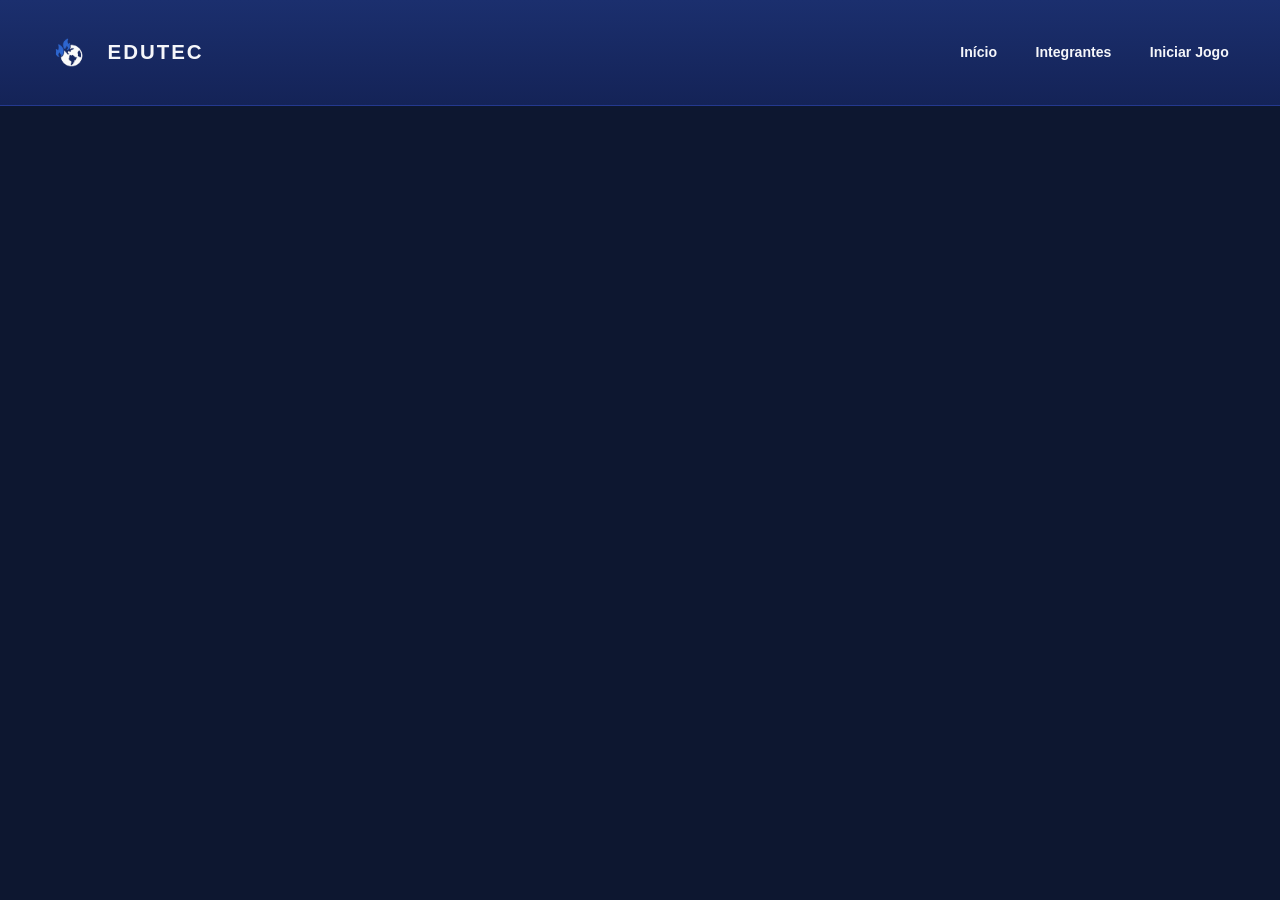
==== index.html @ 17d3a8b2 "Initial commit" ====
<!DOCTYPE html>
<html lang="pt-BR">
<head>
<meta charset="UTF-8">
<meta name="viewport" content="width=device-width, initial-scale=1.0">
<title>Início</title>
<link rel="stylesheet" href="style.css">
</head>
<body>

  <header>
    <div class="brand">
      <div class="header-icon">
        <img src="/imagens/logoedutec2.png" alt="Ícone Edutec">
      </div>
      <div class="logo-text">EDUTEC</div>
    </div>
    <nav>
      <a href="index.html">Início</a>
      <a href="participantes.html">Integrantes</a>
      <a href="jogo.html">Iniciar Jogo</a>
    </nav>
  </header>

  <!-- conteúdo da página começa aqui -->

</body>
</html>
---- style.css ----
:root {
  --bg-dark: #0d1730;
  --bg-dark-2: #0a1226;
  --text-light: #f5f6fa;
  --text-muted: #b9c0d4;
  --divider: #2a3350;
  --accent: #3b5bfd;
}

* {
  margin: 0;
  padding: 0;
  box-sizing: border-box;
}

body {
  background-color: var(--bg-dark);
  font-family: 'Segoe UI', Arial, Helvetica, sans-serif;
  color: var(--text-light);
}

/* ===== HEADER ===== */
header {
  display: flex;
  align-items: center;
  justify-content: space-between;
  padding: clamp(22px, 2.5vw, 40px) clamp(24px, 4vw, 64px);
  background: linear-gradient(180deg, #1b2f6e 0%, #142357 100%);
  border-bottom: 1px solid #24398f;
}

.brand {
  display: flex;
  align-items: center;
  flex-wrap: nowrap;
  gap: clamp(10px, 1.2vw, 18px);
}

.logo-text {
  font-size: clamp(16px, 1.6vw, 26px);
  font-weight: 800;
  letter-spacing: 2px;
  color: var(--text-light);
  white-space: nowrap;
}

.header-icon {
  width: clamp(30px, 3.2vw, 56px);
  height: clamp(30px, 3.2vw, 56px);
  flex-shrink: 0;
}

.header-icon img {
  display: block;
  width: 100%;
  height: 100%;
  object-fit: contain;
}

nav {
  display: flex;
  gap: clamp(24px, 3vw, 48px);
}

nav a {
  color: var(--text-light);
  text-decoration: none;
  font-size: clamp(14px, 1.1vw, 19px);
  font-weight: 600;
  opacity: 1;
  transition: color 0.2s ease;
}

nav a:hover {
  color: #b9c8ff;
  text-decoration: underline;
}

/* ===== TITLE ===== */
.page-title {
  text-align: center;
  font-size: clamp(20px, 2vw, 30px);
  font-weight: 700;
  margin: 40px 0 50px;
}

/* ===== TEAM SECTION ===== */
.team {
  max-width: clamp(640px, 55vw, 980px);
  margin: 0 auto;
  padding: 0 40px 70px;
}

.member {
  display: flex;
  align-items: center;
  gap: clamp(20px, 2.5vw, 40px);
  padding: clamp(26px, 3vw, 44px) 0;
}

.member + .member {
  border-top: 1px solid var(--divider);
}

.member.reverse {
  flex-direction: row-reverse;
  text-align: right;
}

.avatar {
  flex-shrink: 0;
  width: clamp(64px, 7vw, 140px);
  height: clamp(64px, 7vw, 140px);
  border-radius: 50%;
  overflow: hidden;
  background-color: #1a2340;
}

.avatar img {
  width: 100%;
  height: 100%;
  object-fit: cover;
  display: block;
}

.member-info h3 {
  font-size: clamp(14px, 1.1vw, 19px);
  font-weight: 700;
  text-decoration: underline;
  text-underline-offset: 3px;
  margin-bottom: 6px;
}

.member-info p {
  font-size: clamp(12px, 0.9vw, 15px);
  color: var(--text-muted);
}

/* ===== FOOTER ===== */
footer {
  background-color: #ffffff;
  color: #0d1730;
  padding: clamp(32px, 4.5vw, 64px) clamp(24px, 4vw, 64px) clamp(24px, 3vw, 40px);
}

.footer-inner {
  display: flex;
  align-items: center;
  justify-content: space-between;
  gap: clamp(24px, 3vw, 48px);
}

.footer-text {
  max-width: 560px;
}

.footer-text h4 {
  font-size: clamp(18px, 1.8vw, 28px);
  font-weight: 800;
  line-height: 1.25;
  margin-bottom: 8px;
}

.footer-subtitle {
  font-style: italic;
  font-size: clamp(13px, 1vw, 16px);
  color: #3d4666;
  margin-bottom: 16px;
}

.footer-desc {
  font-size: clamp(12px, 0.95vw, 15px);
  color: #1c2b6b;
  line-height: 1.5;
  max-width: 440px;
}

.footer-icon {
  width: clamp(72px, 7vw, 120px);
  height: clamp(72px, 7vw, 120px);
  flex-shrink: 0;
}

.footer-icon img {
  width: 100%;
  height: 100%;
  object-fit: contain;
}

.footer-divider {
  border: none;
  border-top: 1px solid #d8dae4;
  margin-top: clamp(28px, 3.5vw, 48px);
}

/* ===== RESPONSIVE ===== */
@media (max-width: 480px) {
  header {
    padding: 18px 20px;
  }

  nav {
    gap: 16px;
  }

  .team {
    padding: 0 20px 50px;
  }

  .member,
  .member.reverse {
    flex-direction: column;
    text-align: center;
  }

  footer {
    padding: 24px 20px 20px;
  }

  .footer-inner {
    flex-direction: column;
    text-align: center;
  }
}

/* ===== JOGO ===== */
.game-hero {
  display: flex;
  flex-direction: column;
  align-items: center;
  justify-content: center;
  gap: clamp(20px, 3vw, 32px);
  text-align: center;
  padding: clamp(60px, 10vw, 130px) 20px clamp(160px, 20vw, 260px);
}

.game-title {
  font-size: clamp(18px, 2vw, 28px);
  font-weight: 800;
  font-style: italic;
}

.btn-primary {
  background-color: #ffffff;
  color: var(--bg-dark);
  border: none;
  padding: clamp(10px, 1.2vw, 14px) clamp(24px, 3vw, 40px);
  font-size: clamp(13px, 1vw, 16px);
  font-weight: 800;
  font-style: italic;
  border-radius: 6px;
  cursor: pointer;
  transition: transform 0.15s ease, box-shadow 0.15s ease;
}

.btn-primary:hover {
  transform: translateY(-2px);
  box-shadow: 0 8px 20px rgba(0, 0, 0, 0.35);
}

.game-divider {
  border: none;
  border-top: 1px solid var(--divider);
  margin: 0 clamp(24px, 4vw, 64px) clamp(24px, 4vw, 64px);
}
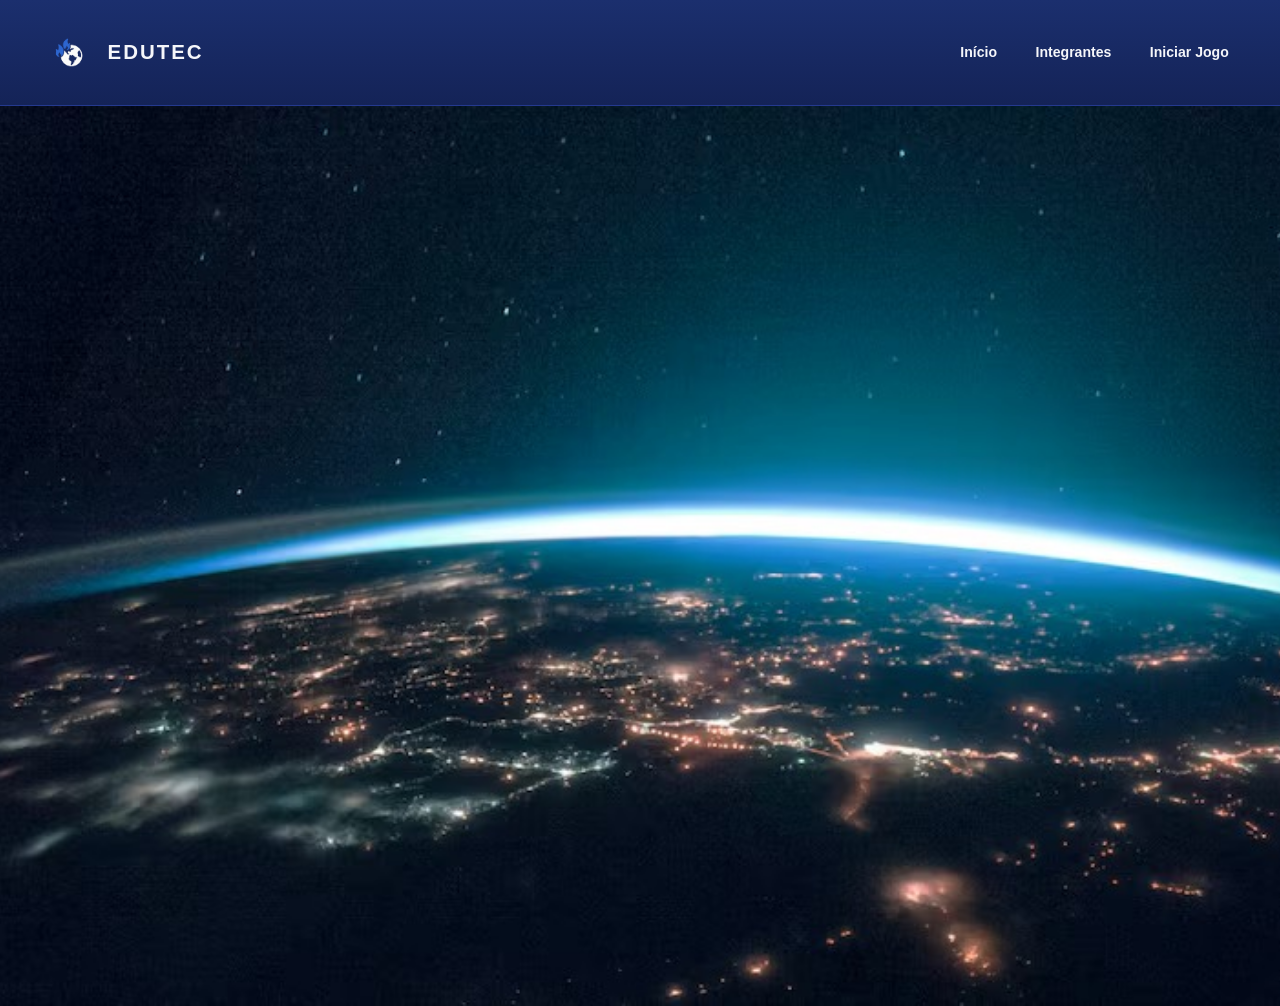
==== commit 707a8323: "coisas" ====
--- a/index.html
+++ b/index.html
@@ -22,7 +22,8 @@
     </nav>
   </header>
 
-  <!-- conteúdo da página começa aqui -->
+  <section class="inicio">
+
 
 </body>
 </html>
--- a/style.css
+++ b/style.css
@@ -262,4 +262,46 @@
   border: none;
   border-top: 1px solid var(--divider);
   margin: 0 clamp(24px, 4vw, 64px) clamp(24px, 4vw, 64px);
-}+}
+
+.inicio {
+  height:100vh ;
+  width: 100%;
+
+background-image: url(/imagens/WhatsApp\ Image\ 2026-08-30\ at\ 08.49.01.jpeg);
+background-size: cover;
+background-position: center;
+background-repeat:no-repeat;
+ position: relative;
+}
+
+.conteudo {
+  position: absolute;
+  left: 5%;
+  bottom: 8%;
+  color: white;
+
+}
+
+.conteudo h1 {
+  font-size: 50px;
+  line-height: 1.05;
+  margin: 0;
+} 
+
+.conteudo p {
+  margin-top: 25px;
+  font-size: 14px;
+  
+}
+
+.preto{
+
+   height:30vh ;
+  width: 100%;
+background-image: url(/imagens/foto4.png);
+background-size: cover;
+background-position: center;
+background-repeat:no-repeat;
+ position: relative;
+}
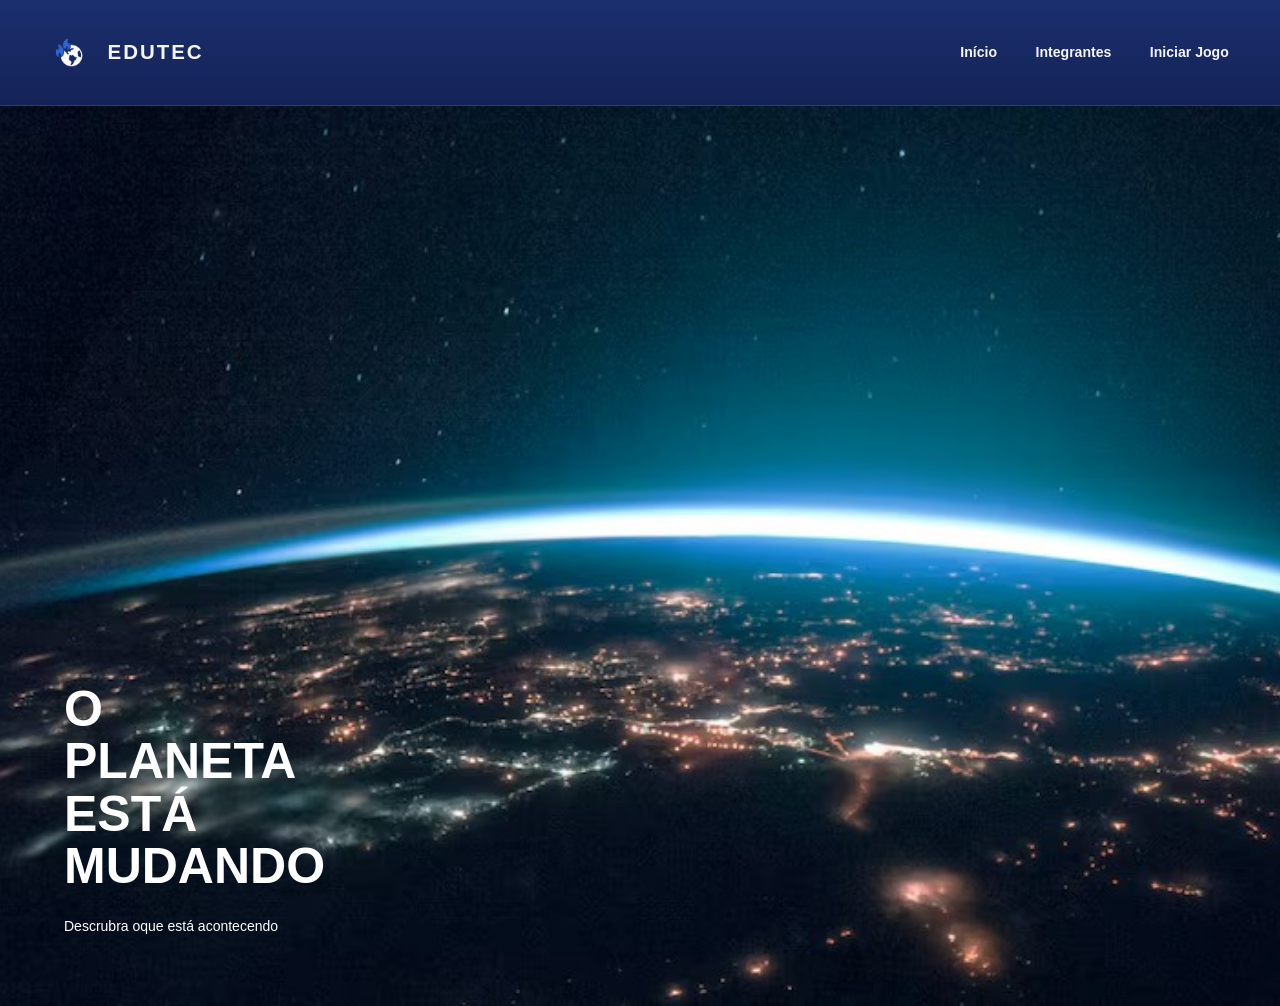
==== commit d5135623: "coisas" ====
--- a/index.html
+++ b/index.html
@@ -24,6 +24,13 @@
 
   <section class="inicio">
 
+<div class="conteudo">
+
+<h1>O<br>PLANETA<br>ESTÁ<br>MUDANDO</h1>
+  <p>Descrubra oque está acontecendo</p>
+</div>
+
+</section>
 
 </body>
 </html>
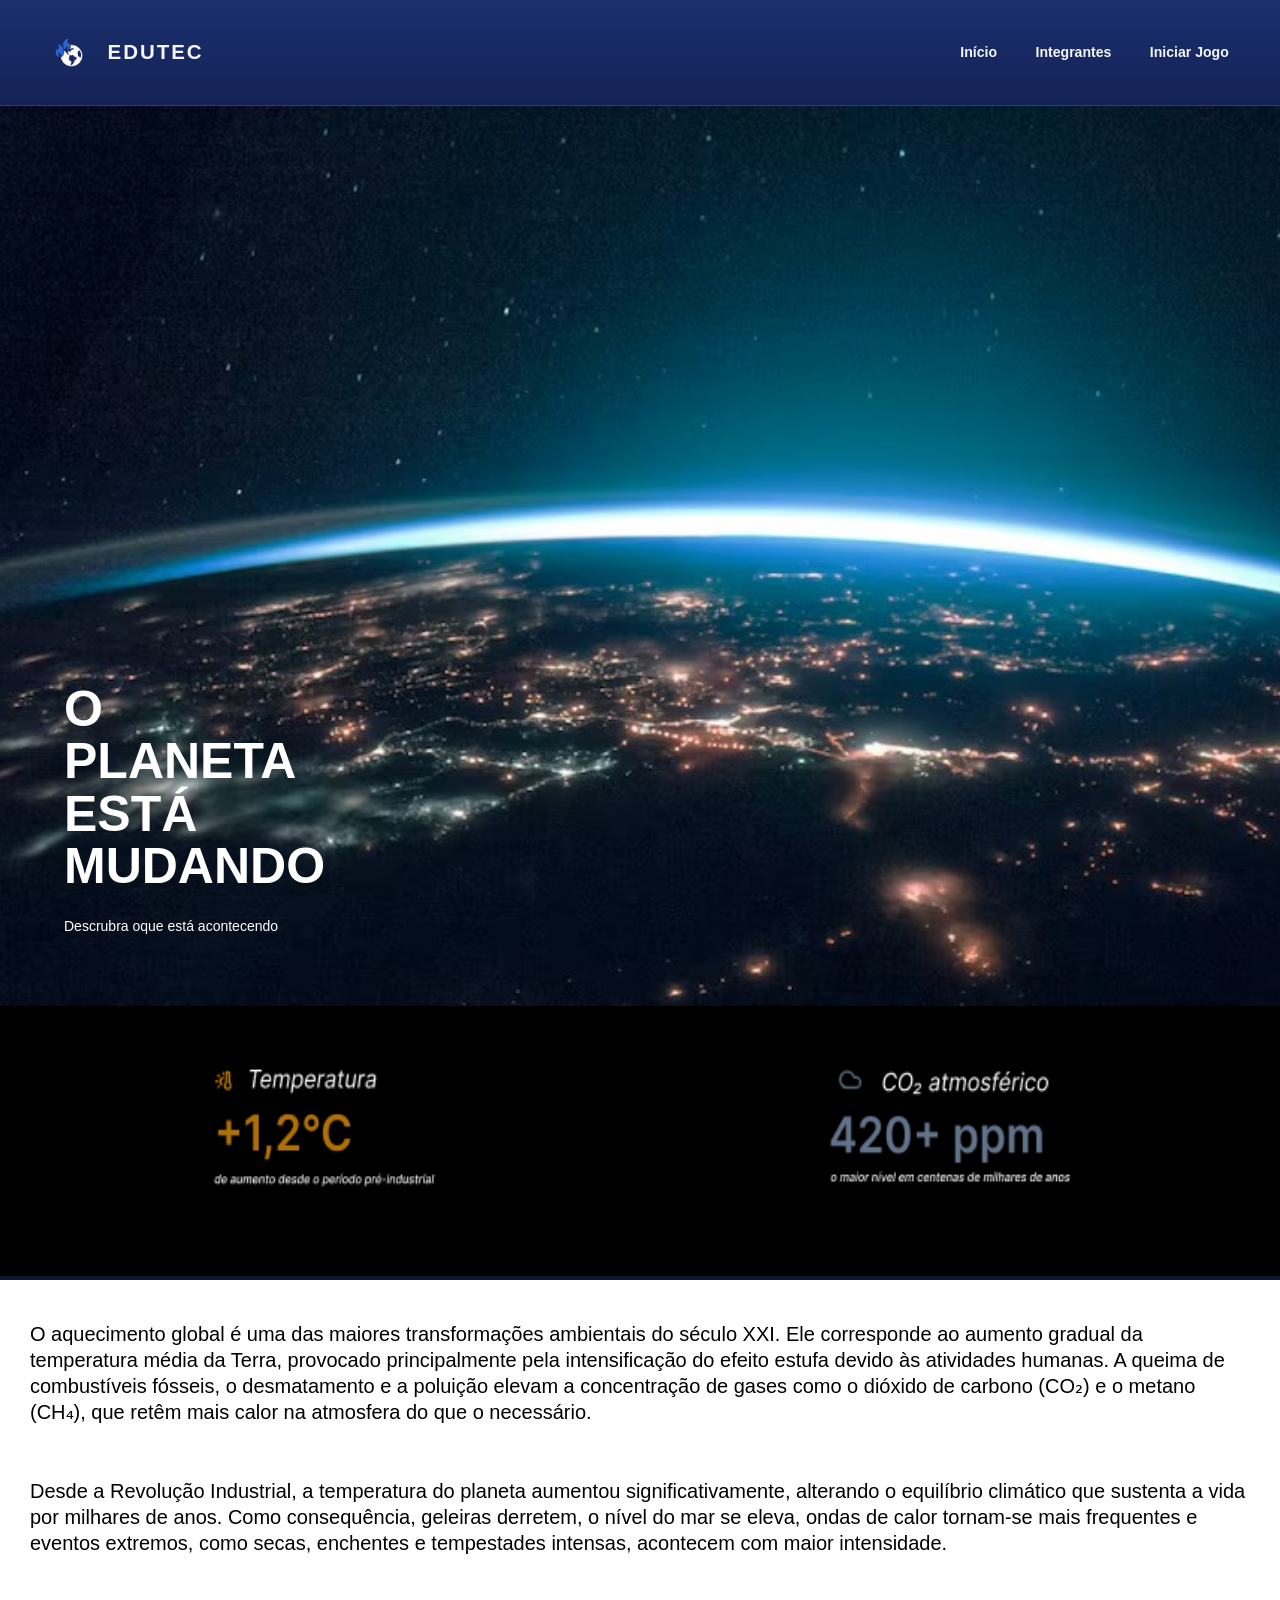
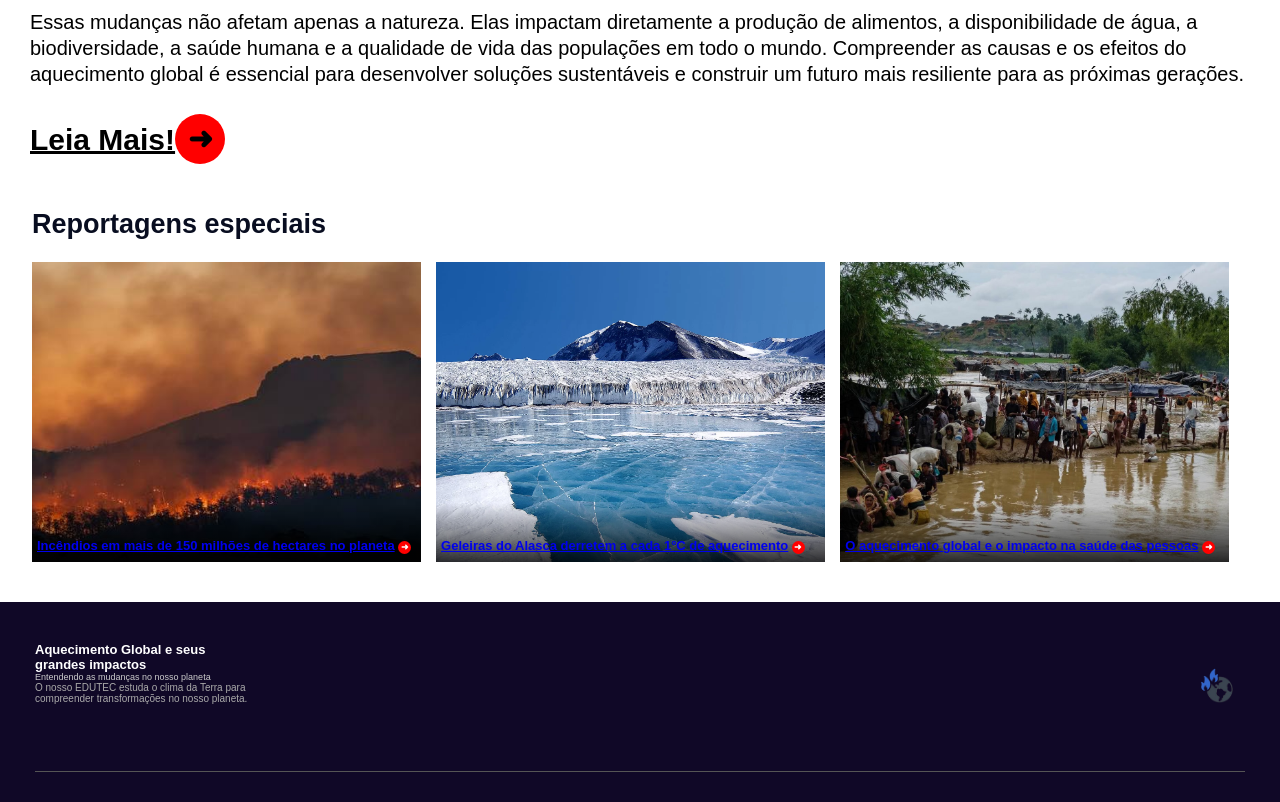
==== commit 73f3941d: "pagina inicial" ====
--- a/index.html
+++ b/index.html
@@ -30,7 +30,94 @@
   <p>Descrubra oque está acontecendo</p>
 </div>
 
+
 </section>
 
+<div class="preto"> 
+<img src="/imagens/foto4.png" alt="">
+</div>
+
+<section class="texto">
+  <p><br>
+    O aquecimento global é uma das maiores transformações ambientais do século XXI. 
+        Ele corresponde ao aumento gradual da temperatura média da Terra, provocado principalmente 
+        pela intensificação do efeito estufa devido às atividades humanas. A queima de combustíveis 
+        fósseis, o desmatamento e a poluição elevam a concentração de gases como o dióxido de carbono 
+        (CO₂) e o metano (CH₄), que retêm mais calor na atmosfera do que o necessário.
+  </p><br>
+
+  <p><br>
+       Desde a Revolução Industrial, a temperatura do planeta aumentou significativamente, 
+        alterando o equilíbrio climático que sustenta a vida por milhares de anos. Como consequência, 
+        geleiras derretem, o nível do mar se eleva, ondas de calor tornam-se mais frequentes e eventos 
+        extremos, como secas, enchentes e tempestades intensas, acontecem com maior intensidade.
+    </p><br>
+
+  <p><br>
+    Essas mudanças não afetam apenas a natureza. Elas impactam diretamente a produção de alimentos, 
+        a disponibilidade de água, a biodiversidade, a saúde humana e a qualidade de vida das populações 
+        em todo o mundo. Compreender as causas e os efeitos do aquecimento global é essencial para 
+        desenvolver soluções sustentáveis e construir um futuro mais resiliente para as próximas gerações.
+  </p><br>
+<h1>Leia Mais!<span>➜</span></h1>
+
+
+
+
+
+</section>
+<section class="reportagens">
+    <h2>Reportagens especiais</h2>
+
+    <div class="cards">
+
+        <div class="card">
+            <img src="/imagens/fogo.png" alt="Incêndio">
+            
+            <div class="texto-card">
+               <a href="https://oc.eco.br/incendios-ja-queimaram-150-milhoes-de-hectares-de-vegetacao-no-planeta-em-2026/">Incêndios em mais de 150 milhões de hectares no planeta</a>
+                <span>➜</span>
+            </div>
+        </div>
+
+        <div class="card">
+            <img src="/imagens/antartida.webp" alt="Geleira">
+            <div class="texto-card">
+               <a href="https://www.uai.com.br/diversao/2026/03/27/geleiras-do-alasca-derretem-ate-tres-semanas-a-mais-a-cada-1c-de-aquecimento/">Geleiras do Alasca derretem a cada 1°C de aquecimento</a> 
+                <span>➜</span>
+            </div>
+        </div>
+
+        <div class="card">
+            <img src="/imagens/comunidade.png" alt="Enchente">
+            <div class="texto-card">
+                <a href="https://www.msf.org.br/noticias/o-aquecimento-global-e-o-impacto-na-saude-das-pessoas-e-nos-servicos-de-saude/">O aquecimento global e o impacto na saúde das pessoas</a>
+                <span>➜</span>
+            </div>
+        </div>
+
+    </div>
+</section>
+<section class="impactos">
+  <div>
+    
+
+
+<h2>Aquecimento Global e seus <br> grandes impactos  </h2>
+
+<p class="subtitulo">Entendendo as mudanças no nosso planeta</p>
+
+<p class="texto2">
+  O nosso EDUTEC estuda o clima da Terra para compreender
+            transformações no nosso planeta.</p>
+
+
+
+  </div>
+  <img class="logo" src="/imagens/logoedutec.jfif" alt="">
+  
+  <hr>
+
+</section>
 </body>
 </html>
--- a/style.css
+++ b/style.css
@@ -295,13 +295,148 @@
   
 }
 
-.preto{
+.preto img{
 
    height:30vh ;
   width: 100%;
-background-image: url(/imagens/foto4.png);
+
 background-size: cover;
 background-position: center;
 background-repeat:no-repeat;
  position: relative;
 }
+
+.texto{
+  background-color: white;
+  padding: 15px 30px;
+  color: #000000;
+  font-family: 'Segoe UI', Arial, Helvetica, sans-serif;
+  font-size: 20px;
+  line-height: 1.3;
+}
+.texto p{
+  margin: 0 0 1px 0 ;
+  
+}
+.texto h1{
+  color: #000;
+    font-weight: bold;
+    text-decoration: underline;
+}
+.texto span{
+      display: inline-flex;
+    justify-content: center;
+    align-items: center;
+    width: 50px;
+    height: 50px;
+    border-radius: 60%;
+    background-color: red;
+    color: rgb(0, 0, 0);
+    font-size: 30px;
+    text-decoration: none;
+    }
+
+    .reportagens {
+    padding: 30px 32px 40px;
+    background-color: white;
+}
+
+.reportagens h2 {
+    font-family: Arial, sans-serif;
+    font-size: 27px;
+    color: #080d20;
+    margin-bottom: 22px;
+}
+
+.cards {
+    display: flex;
+    gap: 15px;
+}
+
+.card {
+    position: relative;
+    width: 32%;
+    height: 300px;
+    overflow: hidden;
+}
+
+.card img {
+    width: 100%;
+    height: 100%;
+    object-fit: cover;
+    display: block;
+}
+
+.texto-card {
+    position: absolute;
+    bottom: 0;
+    left: 0;
+    right: 0;
+
+    padding: 35px 5px 8px;
+
+    color: white;
+    font-family: Arial, sans-serif;
+    font-size: 13px;
+    font-weight: bold;
+    
+    background: linear-gradient(
+        transparent,
+        rgba(0, 0, 0, 0.8)
+    );
+}
+
+.texto-card span {
+    display: inline-flex;
+    align-items: center;
+    justify-content: center;
+
+    width: 13px;
+    height: 13px;
+
+    background-color: red;
+    color: white;
+    border-radius: 50%;
+
+    font-size: 9px;
+}
+
+.impactos{
+  background-color: #100827;
+  height: 200px;
+  padding: 40px 35px;
+  position: relative;
+  color: white;
+}
+.impactos h2 {
+  font-size: 13px;
+}
+
+.subtitulo{
+  font-size: 9px;
+  color: #ccc;
+}
+
+.texto2 {
+  font-size: 10px;
+  color: #aaa;
+  width: 230px;
+
+}
+
+.logo{
+  width: 50px;
+  position: absolute;
+right: 35px;
+top: 60px;
+}
+
+.impactos hr{
+
+  position: absolute;
+  bottom: 30px;
+  left: 35px;
+  right: 35px;
+  border: none;
+  border-top: 1px solid #555;
+}
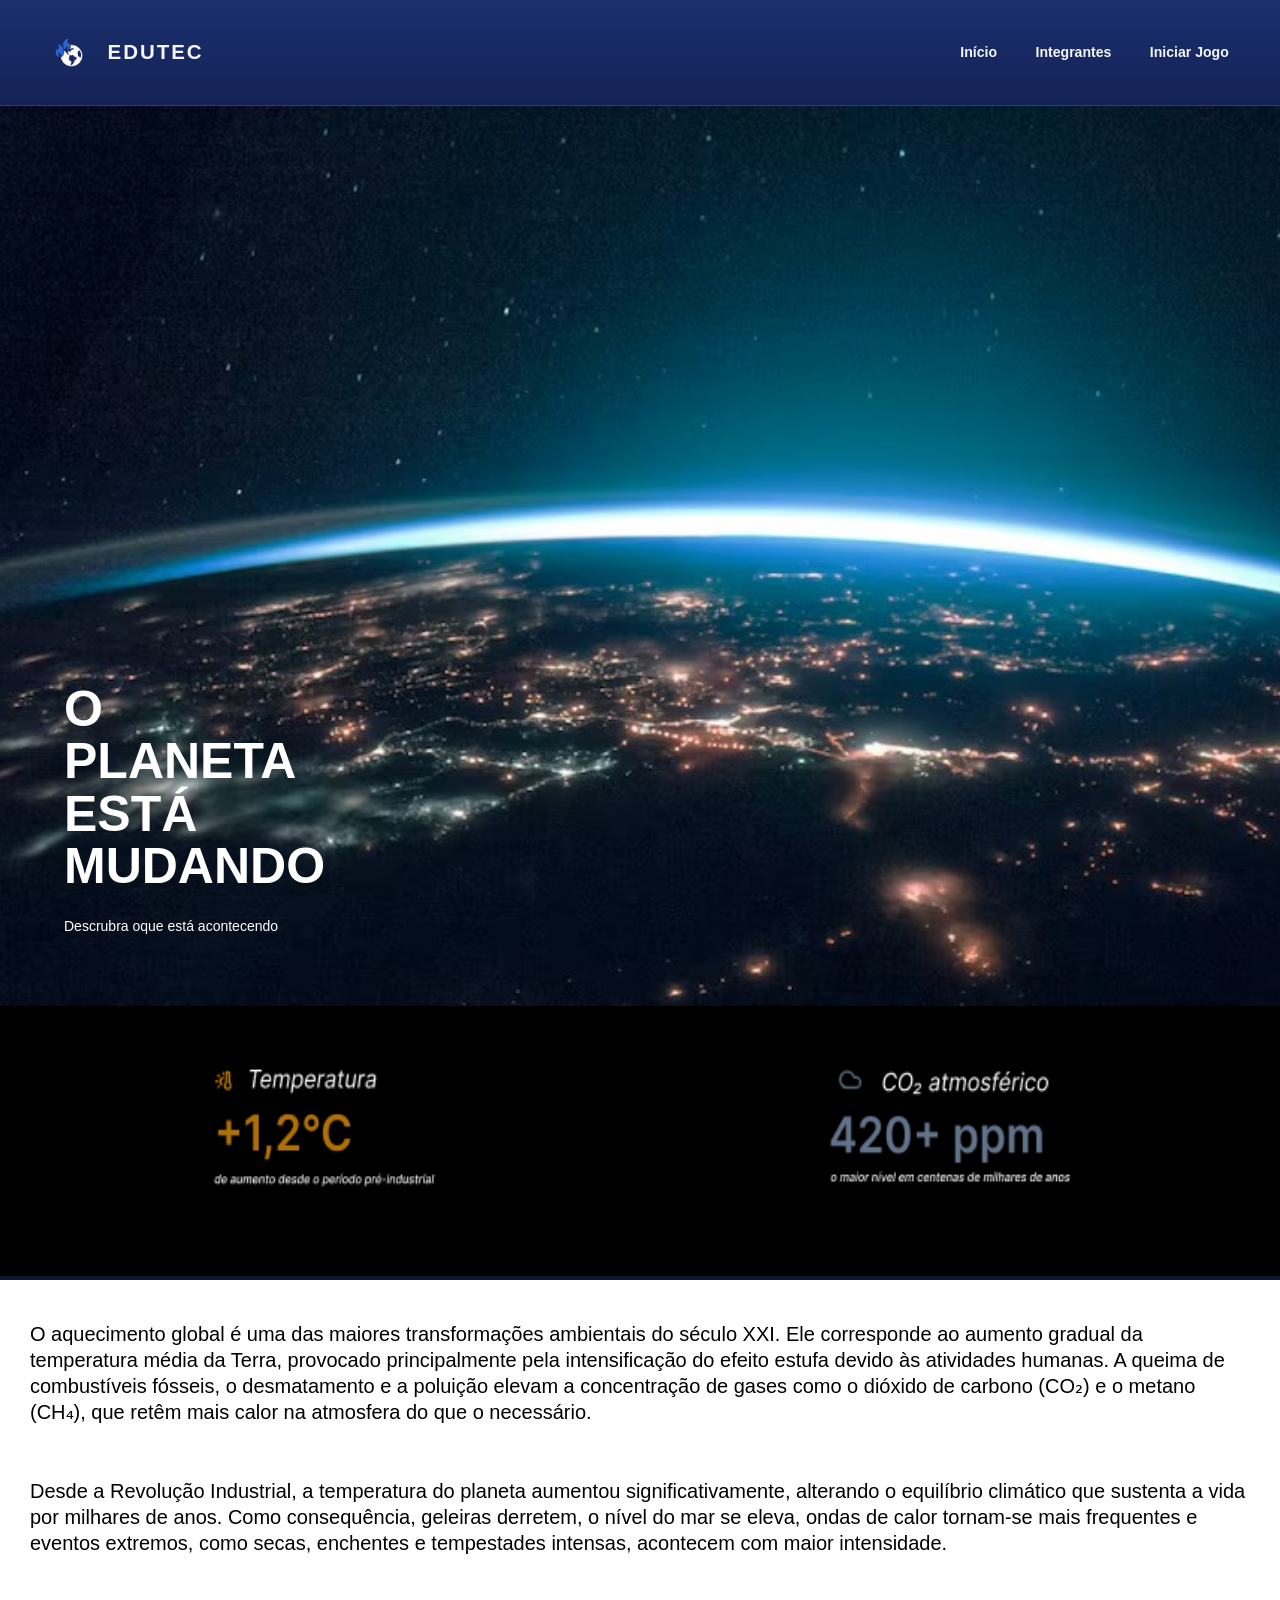
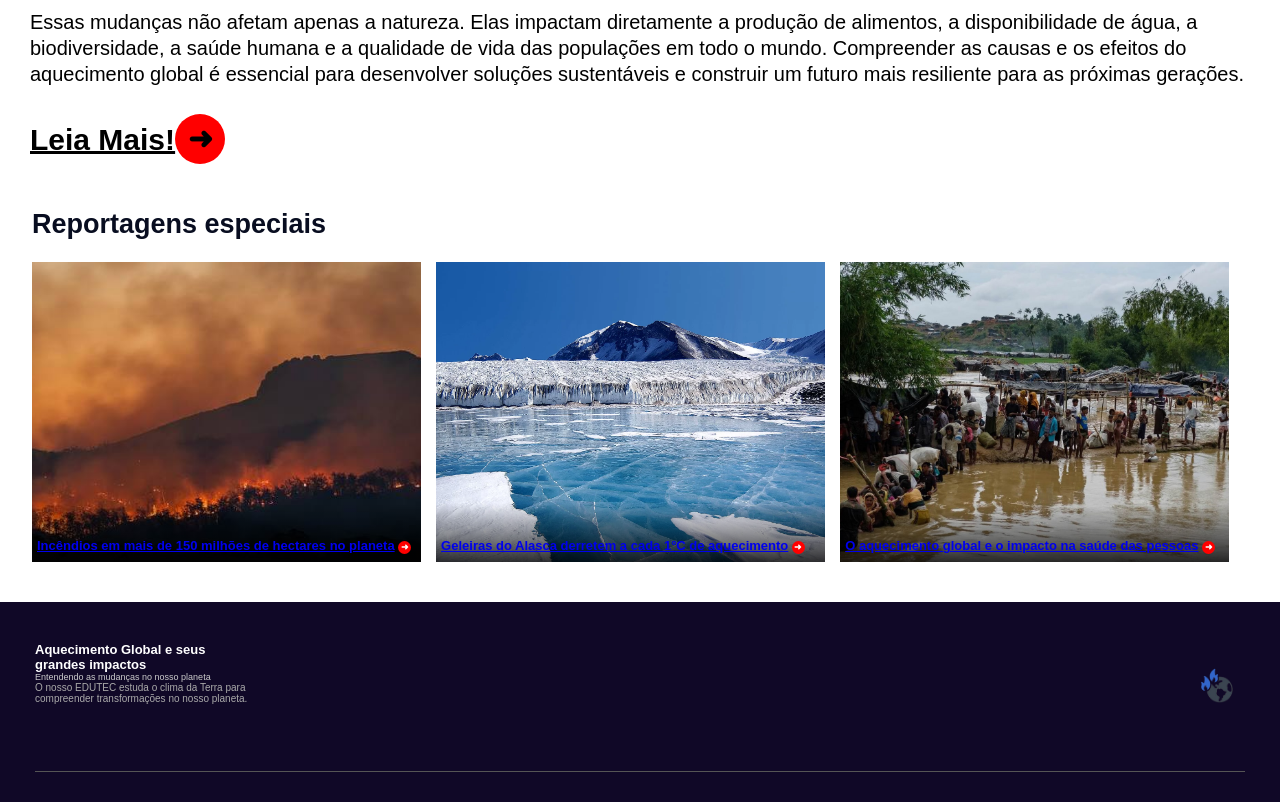
==== commit 39ec737e: "arrumado" ====
--- a/index.html
+++ b/index.html
@@ -33,6 +33,7 @@
 
 </section>
 
+
 <div class="preto"> 
 <img src="/imagens/foto4.png" alt="">
 </div>
@@ -59,8 +60,8 @@
         em todo o mundo. Compreender as causas e os efeitos do aquecimento global é essencial para 
         desenvolver soluções sustentáveis e construir um futuro mais resiliente para as próximas gerações.
   </p><br>
-<h1>Leia Mais!<span>➜</span></h1>
 
+<a href="causas.html"><h1>Leia Mais!<span>➜</span></h1></a>
 
 
 
--- a/style.css
+++ b/style.css
@@ -439,4 +439,6 @@
   right: 35px;
   border: none;
   border-top: 1px solid #555;
-}+}
+
+
